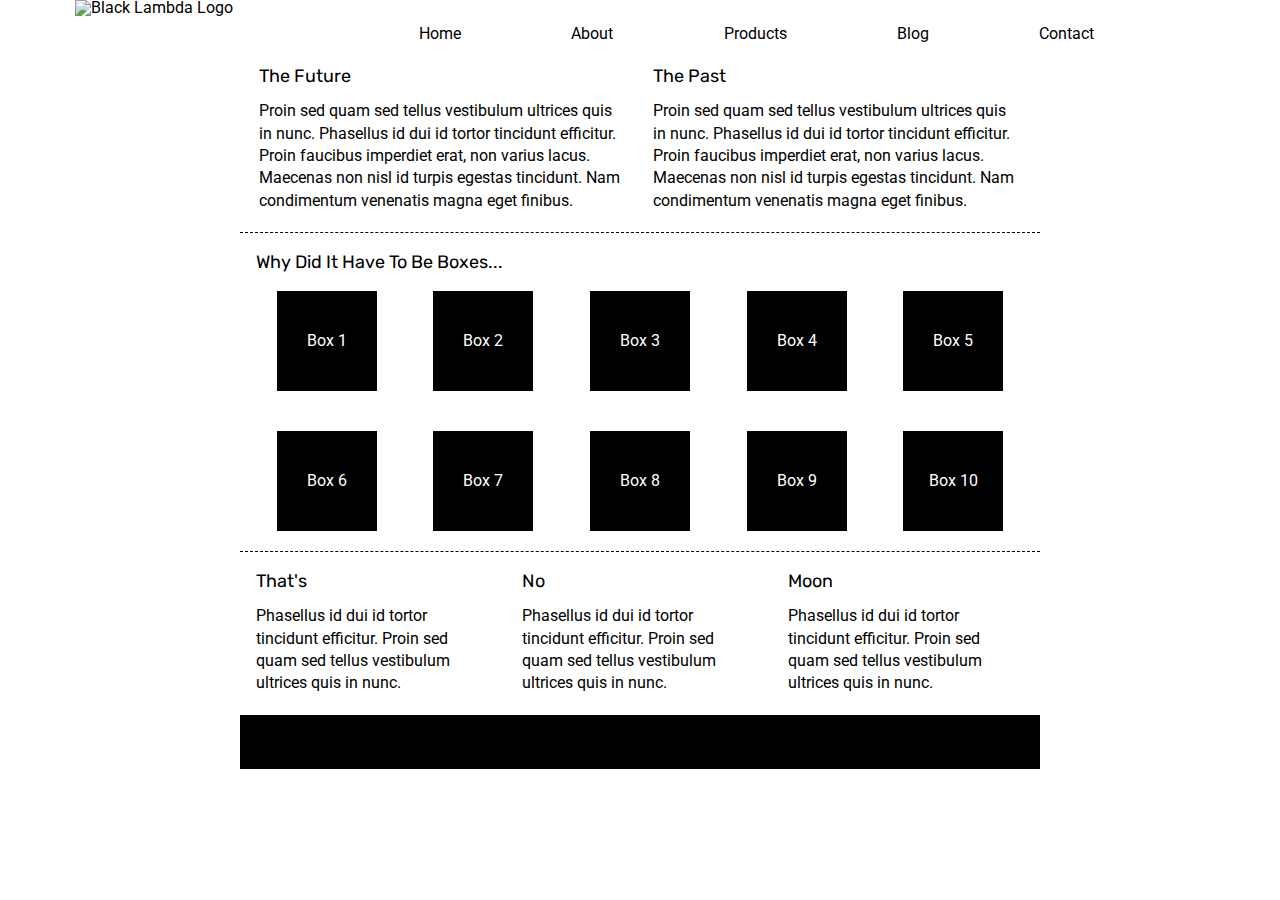
==== index.html @ 33db99d7 "flex box added" ====
<!doctype html>

<html lang="en">
<head>
  <meta charset="utf-8">

  <title>Sprint Challenge - Home</title>

  <link href="https://fonts.googleapis.com/css?family=Roboto|Rubik" rel="stylesheet">
  <link rel="stylesheet" href="css/index.css">

</head>
<!--Navigation Bar-->
<nav class= "NavigationBar">
    <div class = "logo">
        <img src="img/lambda-black.png" alt="Black Lambda Logo">
    </div>
    <div class ="links">
        <a href="#">Home</a>
        <a href="about.html">About</a>
        <a href="#">Products</a>
        <a href="#">Blog</a>
        <a href="#">Contact</a>
    </div>
</nav>

<body>
    

<!--Top Content-->

    <div class="container">
   
        <section class="top-content">
            <div class="text-container">
                <h2>The Future</h2>
                <p>Proin sed quam sed tellus vestibulum ultrices quis in nunc. Phasellus id dui id tortor tincidunt efficitur. Proin faucibus imperdiet erat, non varius lacus. Maecenas non nisl id turpis egestas tincidunt. Nam condimentum venenatis magna eget finibus.</p>
            </div>
            <div class="text-container">
                <h2>The Past</h2>
                <p>Proin sed quam sed tellus vestibulum ultrices quis in nunc. Phasellus id dui id tortor tincidunt efficitur. Proin faucibus imperdiet erat, non varius lacus. Maecenas non nisl id turpis egestas tincidunt. Nam condimentum venenatis magna eget finibus.</p>
            </div>
        </section>

<!--Middle Content-->

        <section class="middle-content">
        
            <h2>Why Did It Have To Be Boxes...</h2>
            
            <div class="boxes">
                <div class="box box1">Box 1</div>
                <div class="box">Box 2</div>
                <div class="box">Box 3</div>
                <div class="box">Box 4</div>
                <div class="box">Box 5</div>
                <div class="box">Box 6</div>
                <div class="box">Box 7</div>
                <div class="box">Box 8</div>
                <div class="box">Box 9</div>
                <div class="box">Box 10</div>
            </div>
        
        </section>

<!--Bottom Content-->

        <section class="bottom-content">


            <div class="text-container">
                <h2>That's</h2>
                <p>Phasellus id dui id tortor tincidunt efficitur. Proin sed quam sed tellus vestibulum ultrices quis in nunc.</p>
            </div>
            <div class="text-container">
                <h2>No</h2>
                <p>Phasellus id dui id tortor tincidunt efficitur. Proin sed quam sed tellus vestibulum ultrices quis in nunc.</p>
            </div>
            <div class="text-container">
                <h2>Moon</h2>
                <p>Phasellus id dui id tortor tincidunt efficitur. Proin sed quam sed tellus vestibulum ultrices quis in nunc.</p>
            </div>

        </section>
        
        <footer>
            <nav>
                <a href="#">Home</a>
                <a href="#">About</a>
                <a href="#">Products</a>
                <a href="#">Blog</a>
                <a href="#">Contact</a>
            </nav>
        </footer>
    </div><!-- container -->        
</body>
</html>
---- css/index.css ----
/* http://meyerweb.com/eric/tools/css/reset/ 
   v2.0 | 20110126
   License: none (public domain)
*/

html, body, div, span, applet, object, iframe,
h1, h2, h3, h4, h5, h6, p, blockquote, pre,
a, abbr, acronym, address, big, cite, code,
del, dfn, em, img, ins, kbd, q, s, samp,
small, strike, strong, sub, sup, tt, var,
b, u, i, center,
dl, dt, dd, ol, ul, li,
fieldset, form, label, legend,
table, caption, tbody, tfoot, thead, tr, th, td,
article, aside, canvas, details, embed, 
figure, figcaption, footer, header, hgroup, 
menu, nav, output, ruby, section, summary,
time, mark, audio, video {
	margin: 0;
	padding: 0;
	border: 0;
	font-size: 100%;
	font: inherit;
	vertical-align: baseline;
}
/* HTML5 display-role reset for older browsers */
article, aside, details, figcaption, figure, 
footer, header, hgroup, menu, nav, section {
	display: block;
}
body {
	line-height: 1;
}
ol, ul {
	list-style: none;
}
blockquote, q {
	quotes: none;
}
blockquote:before, blockquote:after,
q:before, q:after {
	content: '';
	content: none;
}
table {
	border-collapse: collapse;
	border-spacing: 0;
}

* {
    box-sizing: border-box;
}

html, body {
    height: 100%;
    font-family: 'Roboto', sans-serif;
}

h1, h2, h3, h4, h5 {
    font-size: 18px;
    margin-bottom: 15px;
    font-family: 'Rubik', sans-serif;
}

p {
    line-height: 1.4;
}

.container {
    width: 800px;
    margin: 0 auto;
}

/*Navigation Bar*/
.NavigationBar{
    display: flex;
    justify-content: space-evenly;
}

.links{
    width:70%;
    display:flex;
    justify-content: space-evenly;
    padding-top: 2%;
    padding-bottom: 2%;
    color: black;

}
a:link{
    color: black;
    text-decoration: none;

}
/*Top Content*/

.top-content {
    display: flex;
    flex-wrap: wrap;
    justify-content: space-evenly;
    margin-bottom: 20px;
    border-bottom: 1px dashed black;
}

.top-content .text-container {
    width: 48%;
    padding: 0 1%;
    padding-bottom: 20px;  
}

/*Middle Content*/
.middle-content {
    margin-bottom: 20px;
    border-bottom: 1px dashed black;
}

.middle-content h2 {
    padding: 0 2%;
    margin-bottom: 0;
}

.middle-content .boxes {
    display: flex;
    flex-wrap: wrap;
    justify-content: space-evenly;
}

.middle-content .boxes .box {
    width: 12.5%;
    height: 100px;
    background: black;
    margin: 20px 2.5%;
    color: white;
    display: flex;
    align-items: center;
    justify-content: center;
}

.box .box1{
    background: red;
}


.bottom-content {
    display: flex;
    margin: 0 2% 20px;
    justify-content: space-around;
}

.bottom-content .text-container {
    padding-right: 4%;
}

.bottom-content .text-container:last-child {
    padding-right: 0;
}

footer {
    width: 100%;
    background: black;
}

footer nav {
    width: 60%;
    display: flex;
    justify-content: space-between;
    align-items: center;
    padding: 20px 2%;
    font-size: 14px;
}

footer nav a {
    color: white;
    text-decoration: none;
}

/* ABOUT PAGE*/

.AboutPage{
    margin-left: 10%;
    margin-right: 10%;
}

.container-about-page{
    display:flex;
    flex-direction: column;
    
}
.TopPicture{
    text-align: center;
   
}

/* Top Content */

.About{
    padding: 2%;
}

/*Middle Content*/

.MiddleSection{
    display: flex;
    flex-wrap: wrap;
    justify-content: space-evenly;
    
}

.MiddleBoxes{
    width:40%;
    border-bottom: 2px black dotted;
    padding-bottom: 3%;
    padding-top: 3%;
    
}

button{
    border-radius: 10%;
    margin-top: 2%;
}

/*Bottom Section*/

.BottomSection{
    margin:5%;
}

/*Footer*/

.FooterNav a{
    color: white;
}
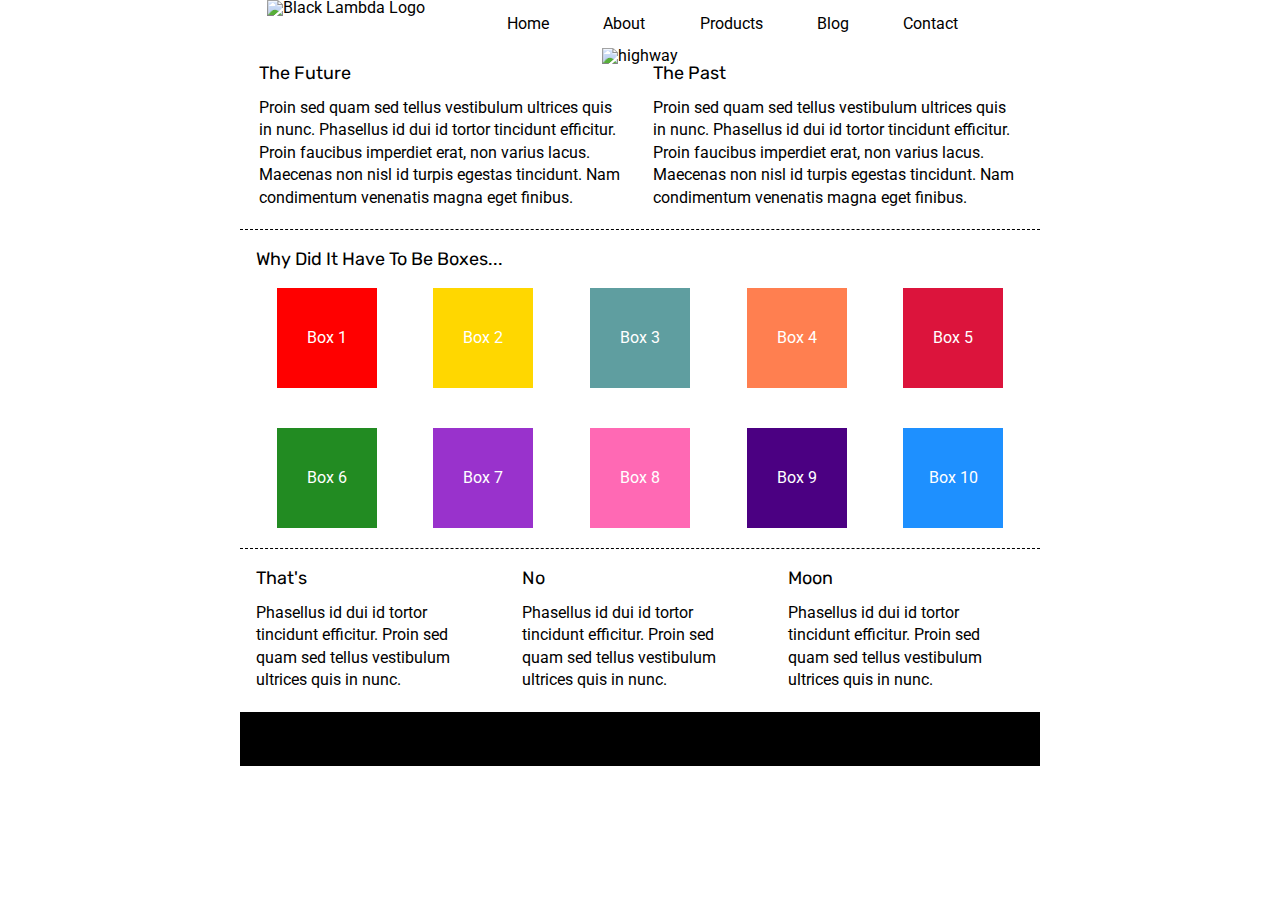
==== commit 2fb91a2d: "boxes and questions finished" ====
--- a/index.html
+++ b/index.html
@@ -10,6 +10,8 @@
   <link rel="stylesheet" href="css/index.css">
 
 </head>
+
+<body>
 <!--Navigation Bar-->
 <nav class= "NavigationBar">
     <div class = "logo">
@@ -23,14 +25,13 @@
         <a href="#">Contact</a>
     </div>
 </nav>
-
-<body>
-    
-
+ 
 <!--Top Content-->
 
     <div class="container">
-   
+        <section class="TopPicture">
+            <img src="img/jumbo.jpg" alt="highway">
+        </section>
         <section class="top-content">
             <div class="text-container">
                 <h2>The Future</h2>
@@ -49,16 +50,16 @@
             <h2>Why Did It Have To Be Boxes...</h2>
             
             <div class="boxes">
-                <div class="box box1">Box 1</div>
-                <div class="box">Box 2</div>
-                <div class="box">Box 3</div>
-                <div class="box">Box 4</div>
-                <div class="box">Box 5</div>
-                <div class="box">Box 6</div>
-                <div class="box">Box 7</div>
-                <div class="box">Box 8</div>
-                <div class="box">Box 9</div>
-                <div class="box">Box 10</div>
+                <div id="box1" class="box">Box 1</div>
+                <div id="box2" class="box">Box 2</div>
+                <div id="box3" class="box">Box 3</div>
+                <div id="box4" class="box">Box 4</div>
+                <div id="box5" class="box">Box 5</div>
+                <div id="box6" class="box">Box 6</div>
+                <div id="box7" class="box">Box 7</div>
+                <div id="box8" class="box">Box 8</div>
+                <div id="box9" class="box">Box 9</div>
+                <div id="box10" class="box">Box 10</div>
             </div>
         
         </section>
--- a/css/index.css
+++ b/css/index.css
@@ -75,6 +75,8 @@
 .NavigationBar{
     display: flex;
     justify-content: space-evenly;
+    width: 800px;
+    margin: 0 auto;
 }
 
 .links{
@@ -135,10 +137,40 @@
     justify-content: center;
 }
 
-.box .box1{
-    background: red;
-}
-
+#box1.box{
+    background: red; 
+}
+
+#box2.box{
+    background:gold; 
+}
+
+#box3.box{
+    background: cadetblue
+}
+
+#box4.box{
+    background: coral;
+}
+
+#box5.box{
+    background: crimson
+}
+#box6.box{
+    background: forestgreen;
+}
+#box7.box{
+    background: darkorchid;
+}
+#box8.box{
+    background: hotpink; 
+}
+#box9.box{
+    background:indigo; 
+}
+#box10.box{
+    background: dodgerblue;
+}
 
 .bottom-content {
     display: flex;
@@ -216,6 +248,7 @@
 button{
     border-radius: 10%;
     margin-top: 2%;
+    border: 2px solid black;
 }
 
 /*Bottom Section*/
@@ -228,4 +261,5 @@
 
 .FooterNav a{
     color: white;
+    width: 60%;
 }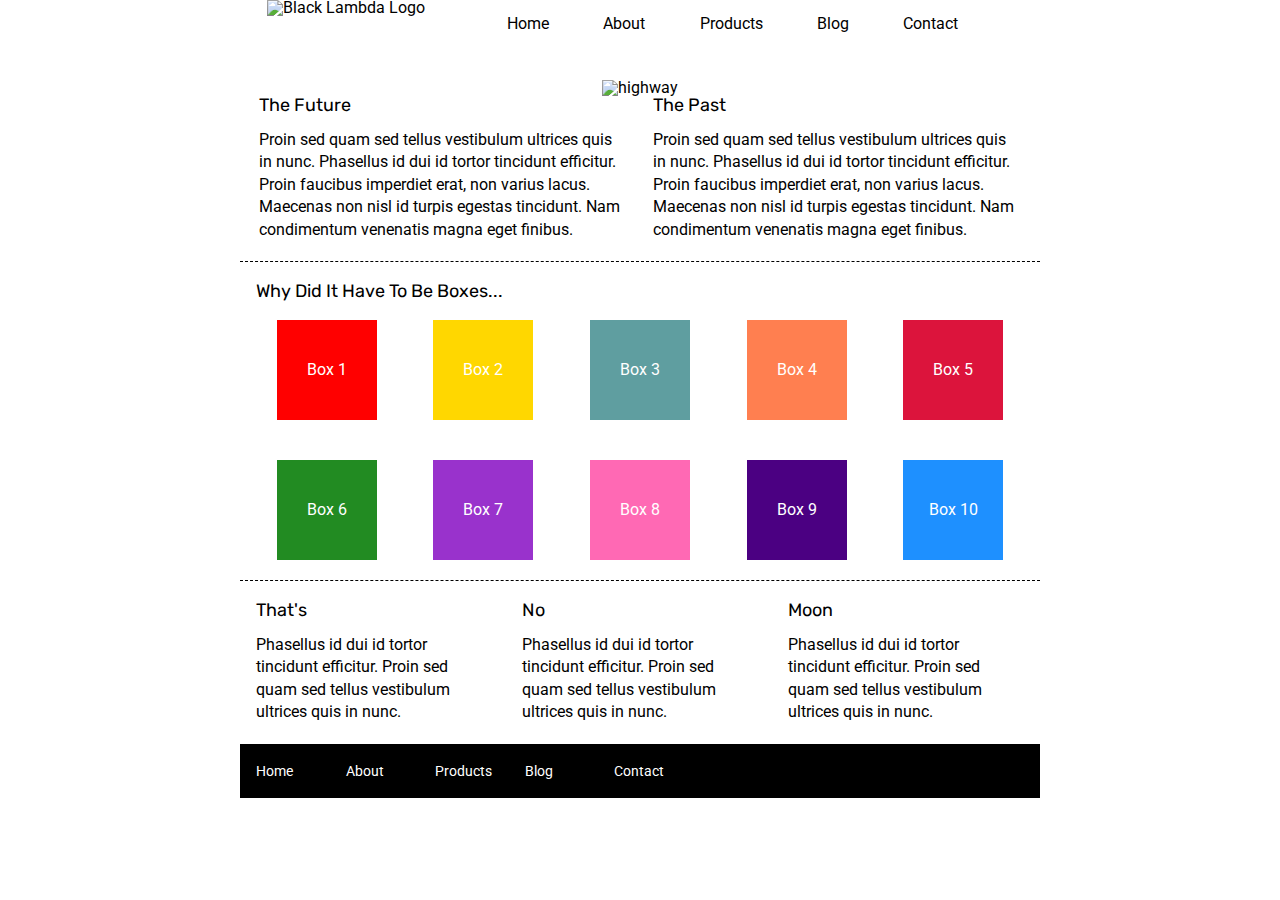
==== commit 6d81c7aa: "final" ====
--- a/index.html
+++ b/index.html
@@ -85,7 +85,7 @@
         </section>
         
         <footer>
-            <nav>
+            <nav class ="FooterNav">
                 <a href="#">Home</a>
                 <a href="#">About</a>
                 <a href="#">Products</a>
--- a/css/index.css
+++ b/css/index.css
@@ -219,13 +219,16 @@
 }
 .TopPicture{
     text-align: center;
+    padding-top: 4%;
    
 }
 
 /* Top Content */
 
 .About{
-    padding: 2%;
+    padding-right: 8%;
+    padding-left:8%;
+    padding-top: 4%;
 }
 
 /*Middle Content*/
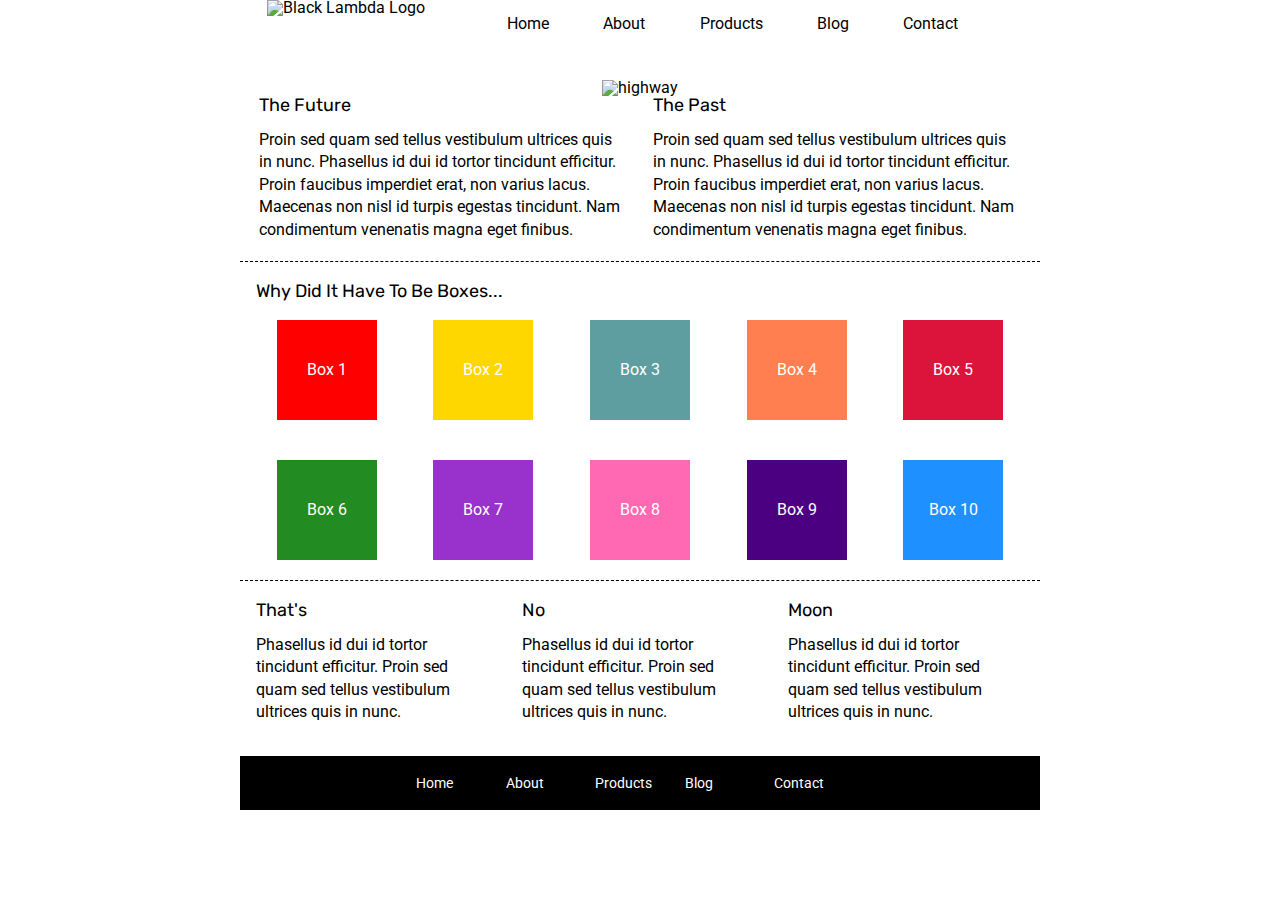
==== commit 4f12ac5c: "stretch goals" ====
--- a/index.html
+++ b/index.html
@@ -22,7 +22,7 @@
         <a href="about.html">About</a>
         <a href="#">Products</a>
         <a href="#">Blog</a>
-        <a href="#">Contact</a>
+        <a href="contact.html">Contact</a>
     </div>
 </nav>
  
--- a/css/index.css
+++ b/css/index.css
@@ -265,4 +265,60 @@
 .FooterNav a{
     color: white;
     width: 60%;
+}
+
+
+/* Contact Page*/
+
+.containerBody{
+   margin: 2% 18% 0%;
+}
+
+.contactForm{
+    display: flex;
+    flex-direction: column;
+    align-items: center;
+    margin: 0% 14%;
+}
+
+.smallContainer{
+    display: flex;
+    flex-direction: column;
+    align-items: center;
+    width: 80%;
+    margin: 4% 0%;
+}
+
+.label1{
+    font-weight: bold;
+    font-size: 1.5rem;
+    margin-bottom: 2%;
+    
+}
+
+.box1{
+    width:40%;
+    height: 8vh;
+}
+
+.box2{
+    width:80%;
+    height:100px;
+}
+
+.contactButton{
+  background-color: black;
+  color: white;
+  padding: 10px 50px;
+  text-align: center;
+  font-size: 1.5rem;
+}
+
+.contactButton:hover{
+    background-color: white;
+    color: black;
+}
+
+.FooterNav{
+    margin: 4% 20% 0%;
 }